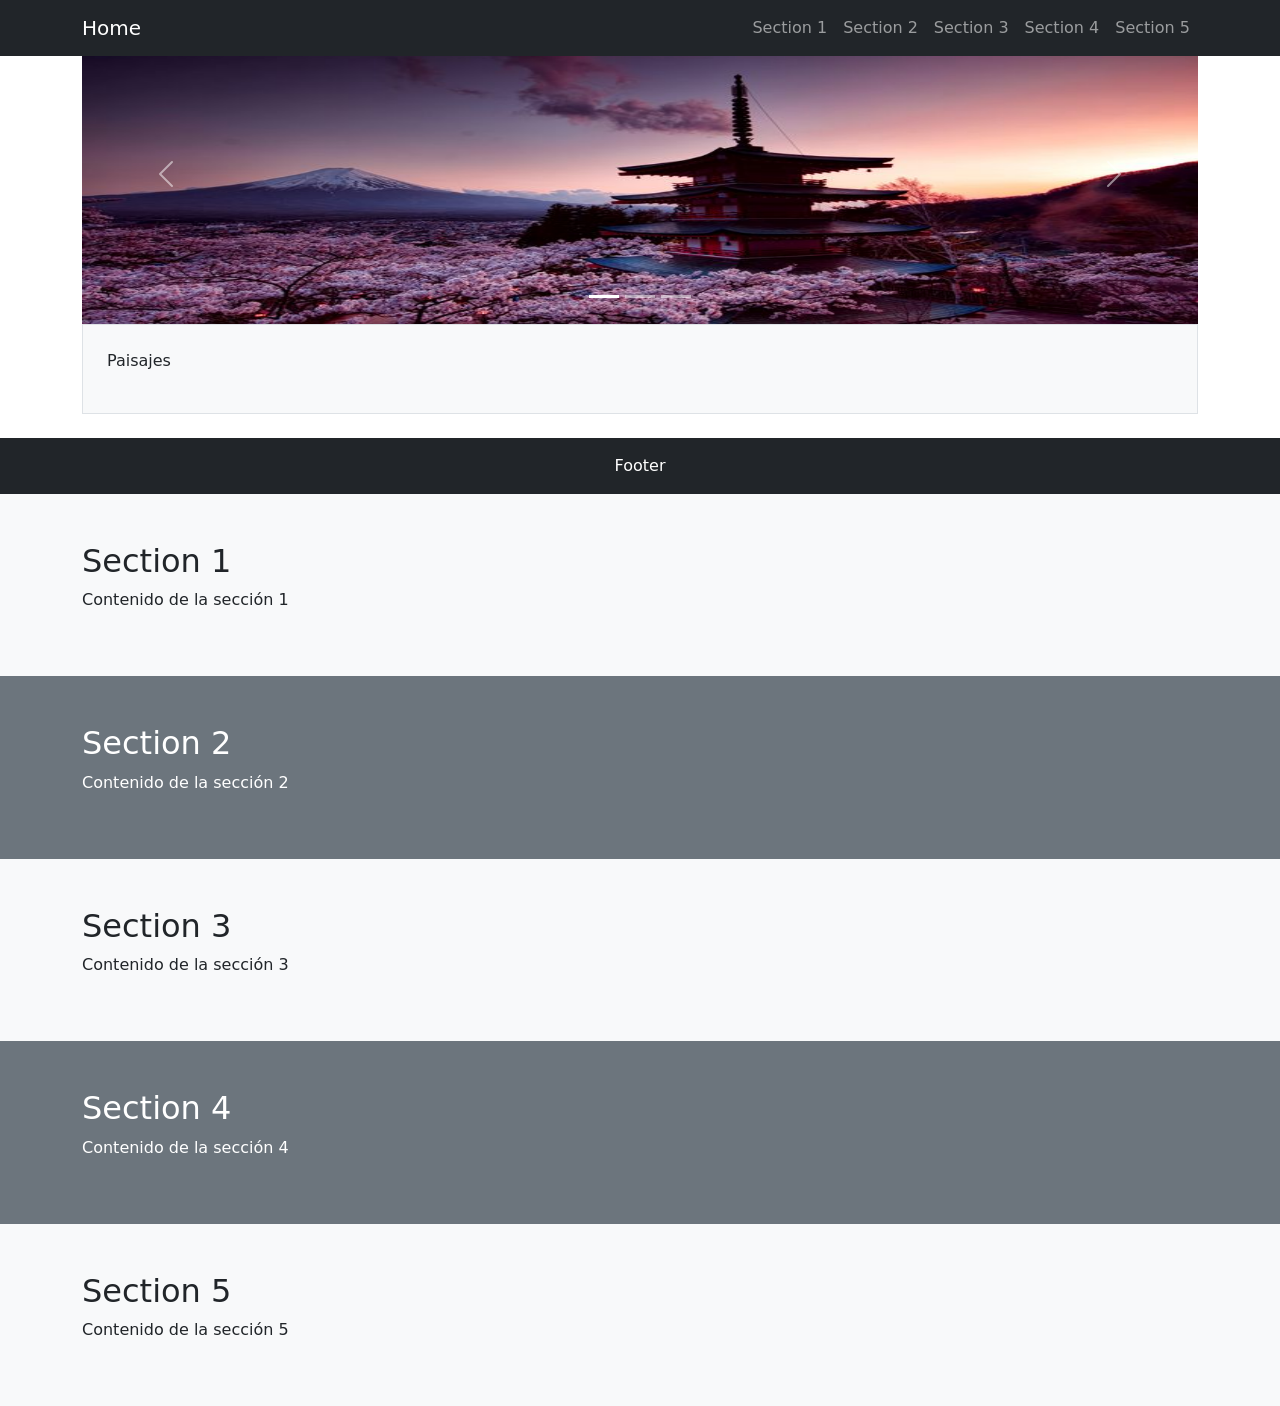
==== login/index.html @ 83bb2943 "Ya se subio" ====
<!DOCTYPE html>
<html lang="es">
<head>
    <meta charset="UTF-8">
    <meta name="viewport" content="width=device-width, initial-scale=1.0">
    <title>UI Webpage</title>

    <!-- Bootstrap -->
    <link href="https://cdn.jsdelivr.net/npm/bootstrap@5.3.0/dist/css/bootstrap.min.css" rel="stylesheet">
</head>

<body>

    <!-- NAVBAR (Home | Section1) -->
    <nav class="navbar navbar-expand-lg navbar-dark bg-dark fixed-top">
        <div class="container">
            <a class="navbar-brand" href="#home">Home</a>

            <button class="navbar-toggler" data-bs-toggle="collapse" data-bs-target="#menu">
                <span class="navbar-toggler-icon"></span>
            </button>

            <div class="collapse navbar-collapse" id="menu">
                <ul class="navbar-nav ms-auto">
                    <li class="nav-item"><a class="nav-link" href="#section1">Section 1</a></li>
                    <li class="nav-item"><a class="nav-link" href="#section2">Section 2</a></li>
                    <li class="nav-item"><a class="nav-link" href="#section3">Section 3</a></li>
                    <li class="nav-item"><a class="nav-link" href="#section4">Section 4</a></li>
                    <li class="nav-item"><a class="nav-link" href="#section5">Section 5</a></li>
                </ul>
            </div>
        </div>
    </nav>

    <!-- CONTENIDO PRINCIPAL -->
    <div class="container mt-4">

        <!-- SLIDER -->
        <div id="carouselExampleIndicators" class="carousel slide">
  <div class="carousel-indicators">
    <button type="button" data-bs-target="#carouselExampleIndicators" data-bs-slide-to="0" class="active" aria-current="true" aria-label="Slide 1"></button>
    <button type="button" data-bs-target="#carouselExampleIndicators" data-bs-slide-to="1" aria-label="Slide 2"></button>
    <button type="button" data-bs-target="#carouselExampleIndicators" data-bs-slide-to="2" aria-label="Slide 3"></button>
  </div>
  <div class="carousel-inner">
    <div class="carousel-item active">
      <img src="/imagen/japon.jpg" class="d-block w-100" alt="japon" height="300" width="400">
    </div>
    <div class="carousel-item">
      <img src="/imagen/corea.jpg" class="d-block w-100" alt="corea" height="300" width="400">
    </div>
    <div class="carousel-item">
      <img src="/imagen/suiza.jpg" class="d-block w-100" alt="suiza" height="300" width="400">
    </div>
  </div>
  <button class="carousel-control-prev" type="button" data-bs-target="#carouselExampleIndicators" data-bs-slide="prev">
    <span class="carousel-control-prev-icon" aria-hidden="true"></span>
    <span class="visually-hidden">Previous</span>
  </button>
  <button class="carousel-control-next" type="button" data-bs-target="#carouselExampleIndicators" data-bs-slide="next">
    <span class="carousel-control-next-icon" aria-hidden="true"></span>
    <span class="visually-hidden">Next</span>
  </button>
</div>

        <!-- PARAGRAPH -->
        <div class="p-4 bg-light border">
            <p>
                Paisajes
            </p>
        </div>

    </div>

    <!-- FOOTER -->
    <footer class="bg-dark text-white text-center p-3 mt-4">
        Footer
    </footer>

    <!-- section   -->
<section id="section1" class="p-5 bg-light">
        <div class="container">
            <h2>Section 1</h2>
            <p>Contenido de la sección 1</p>
        </div>
    </section>

    <section id="section2" class="p-5 bg-secondary text-white">
        <div class="container">
            <h2>Section 2</h2>
            <p>Contenido de la sección 2</p>
        </div>
    </section>

    <section id="section3" class="p-5 bg-light">
        <div class="container">
            <h2>Section 3</h2>
            <p>Contenido de la sección 3</p>
        </div>
    </section>

    <section id="section4" class="p-5 bg-secondary text-white">
        <div class="container">
            <h2>Section 4</h2>
            <p>Contenido de la sección 4</p>
        </div>
    </section>

    <section id="section5" class="p-5 bg-light">
        <div class="container">
            <h2>Section 5</h2>
            <p>Contenido de la sección 5</p>
        </div>
    </section>

    <!-- Bootstrap JS -->
    <script src="https://cdn.jsdelivr.net/npm/bootstrap@5.3.0/dist/js/bootstrap.bundle.min.js"></script>

</body>
</html>
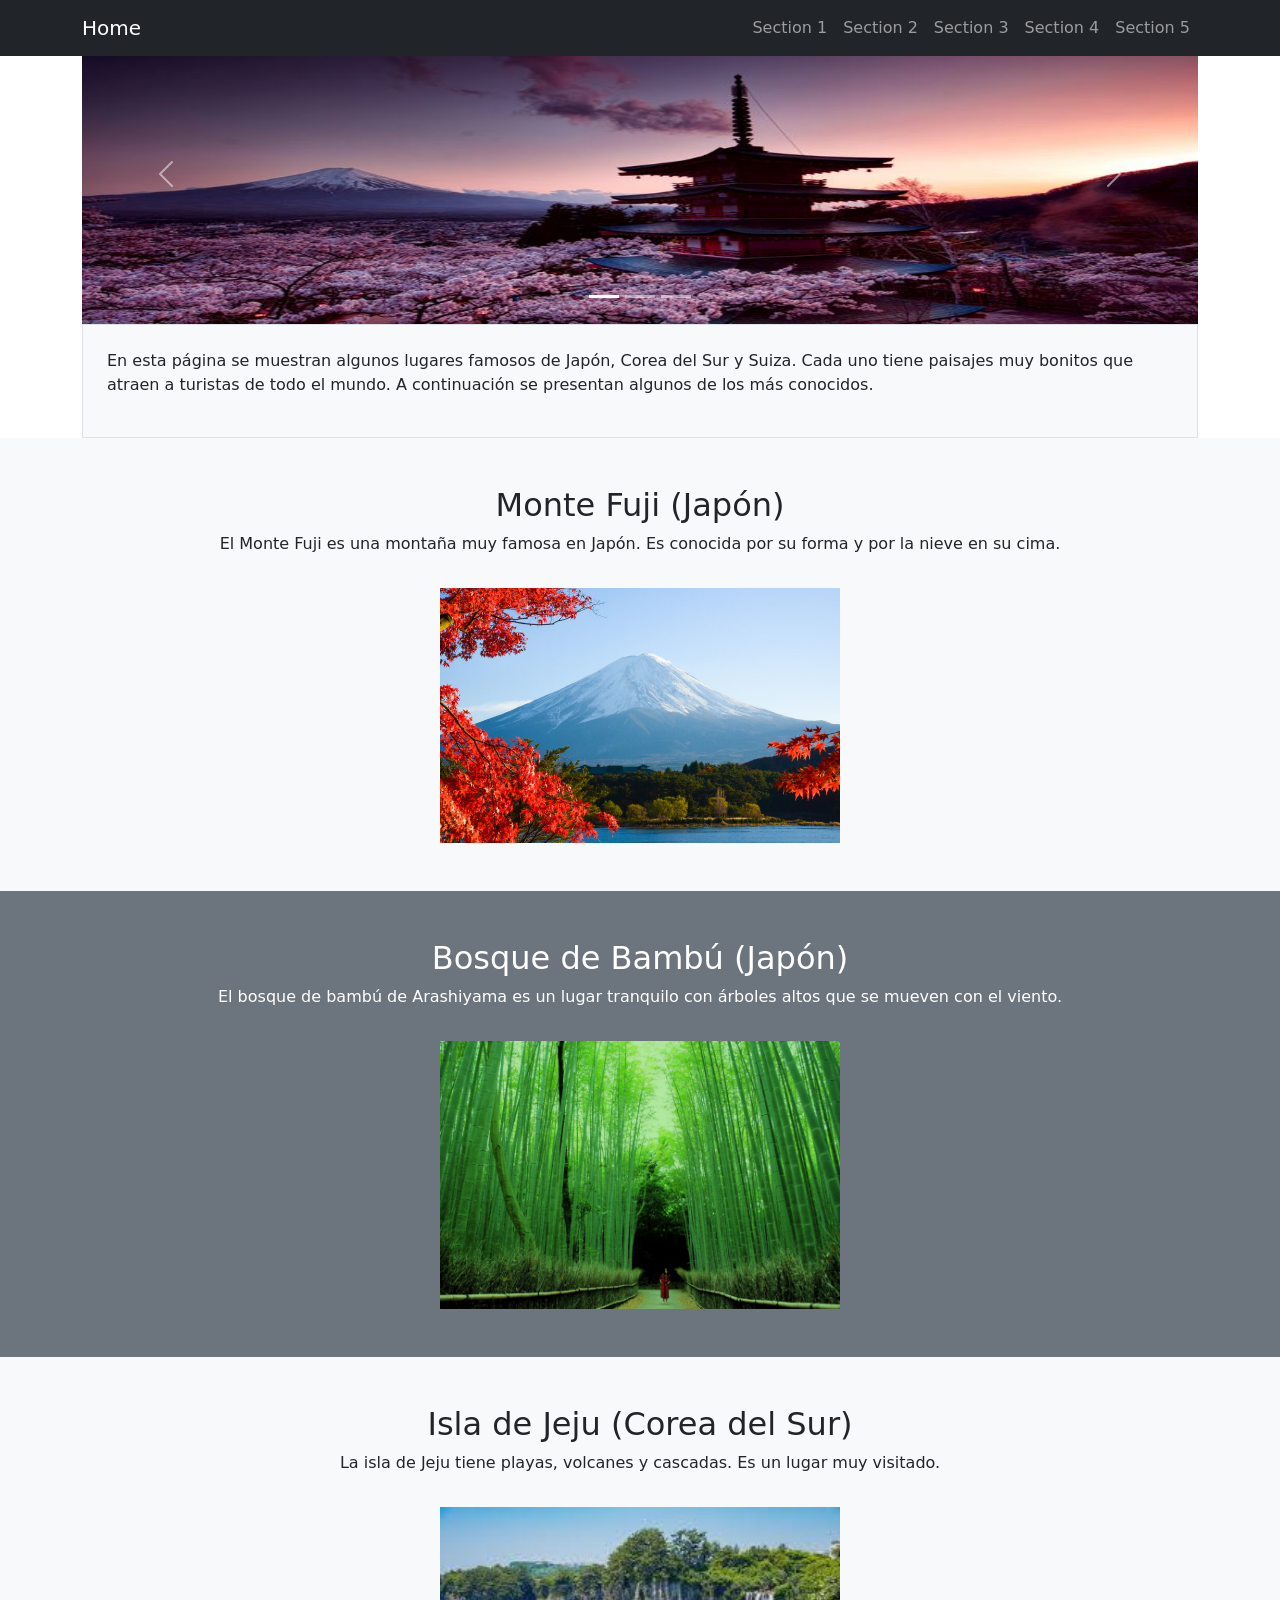
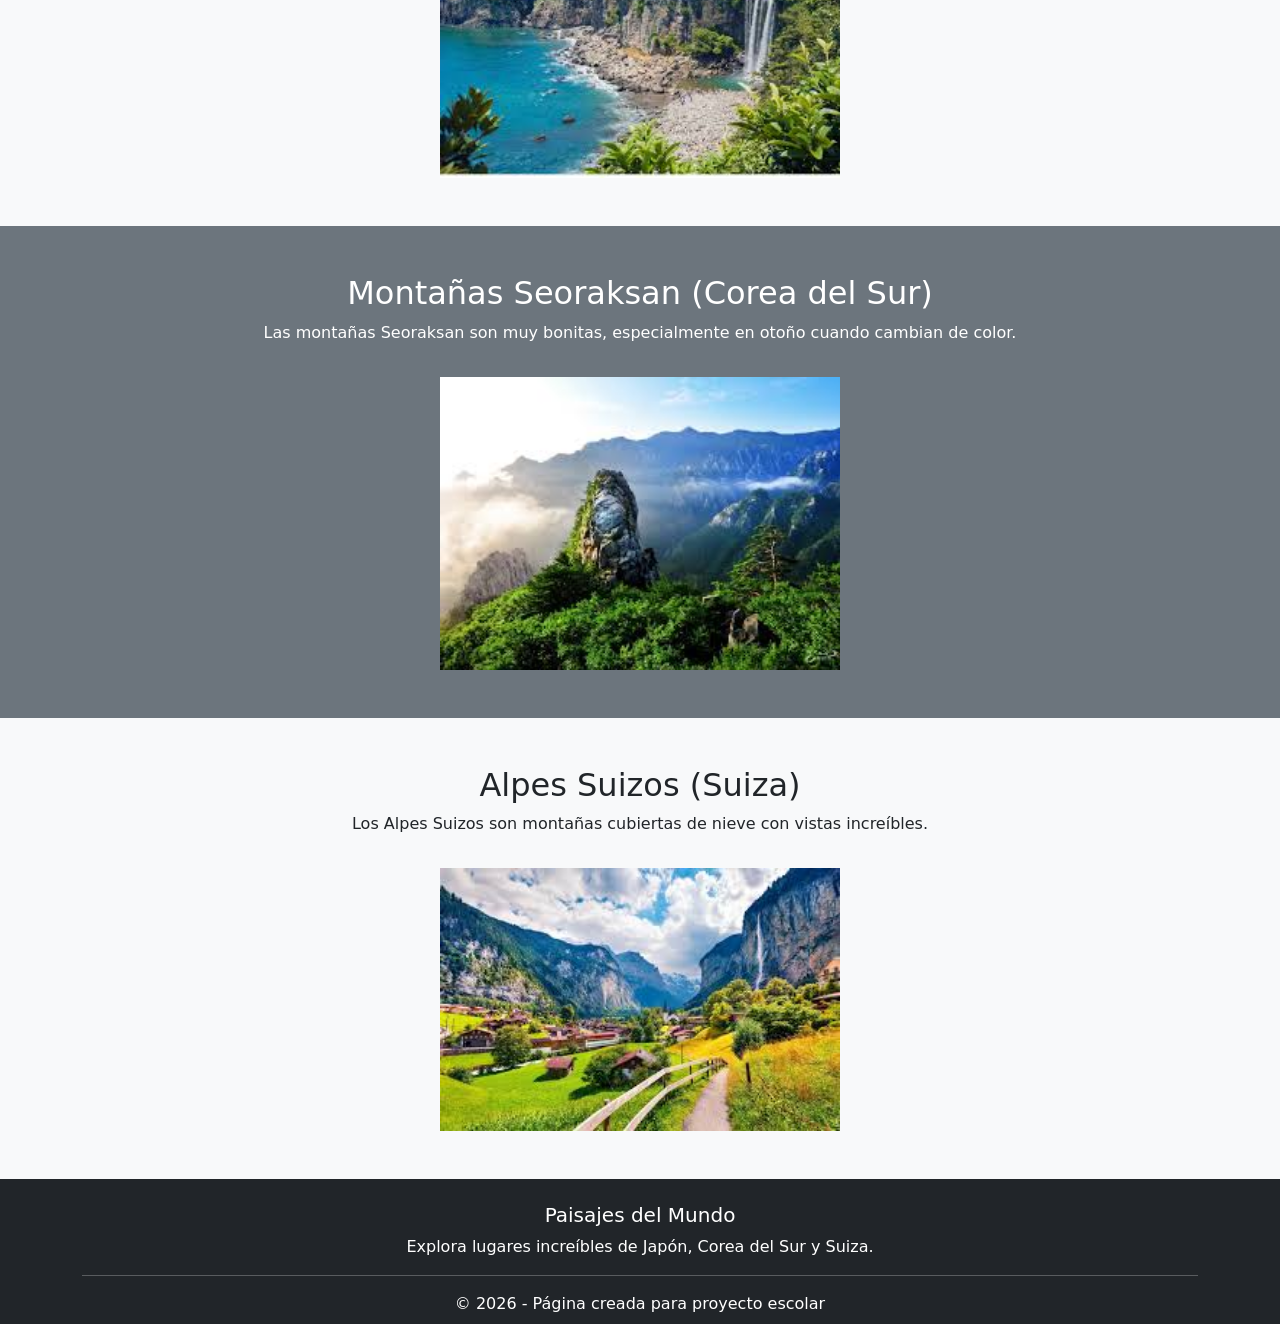
==== commit 537dcc5a: "Descripción de los cambios" ====
--- a/login/index.html
+++ b/login/index.html
@@ -66,52 +66,90 @@
         <!-- PARAGRAPH -->
         <div class="p-4 bg-light border">
             <p>
-                Paisajes
+                En esta página se muestran algunos lugares famosos de Japón, Corea del Sur y Suiza. 
+                Cada uno tiene paisajes muy bonitos que atraen a turistas de todo el mundo. 
+                A continuación se presentan algunos de los más conocidos.
             </p>
         </div>
 
     </div>
 
+    <!-- 🧩 SECTION 1 -->
+<section id="section1" class="p-5 bg-light">
+    <div class="container text-center">
+        <h2>Monte Fuji (Japón)</h2>
+        <p>
+            El Monte Fuji es una montaña muy famosa en Japón. 
+            Es conocida por su forma y por la nieve en su cima.
+        </p>
+        <img src="/imagen/monte-fuji.jpg" class="img-fluid mt-3" height="300" width="400">
+    </div>
+</section>
+
+<!-- 🧩 SECTION 2 -->
+<section id="section2" class="p-5 bg-secondary text-white">
+    <div class="container text-center">
+        <h2>Bosque de Bambú (Japón)</h2>
+        <p>
+            El bosque de bambú de Arashiyama es un lugar tranquilo con árboles altos que se mueven con el viento.
+        </p>
+        <img src="/imagen/bosque-bambu.jpg" class="img-fluid mt-3" height="300" width="400">
+    </div>
+</section>
+
+<!-- 🧩 SECTION 3 -->
+<section id="section3" class="p-5 bg-light">
+    <div class="container text-center">
+        <h2>Isla de Jeju (Corea del Sur)</h2>
+        <p>
+            La isla de Jeju tiene playas, volcanes y cascadas. Es un lugar muy visitado.
+        </p>
+        <img src="/imagen/isalajeju.jpg" class="img-fluid mt-3" height="300" width="400">
+    </div>
+</section>
+
+<!-- 🧩 SECTION 4 -->
+<section id="section4" class="p-5 bg-secondary text-white">
+    <div class="container text-center">
+        <h2>Montañas Seoraksan (Corea del Sur)</h2>
+        <p>
+            Las montañas Seoraksan son muy bonitas, especialmente en otoño cuando cambian de color.
+        </p>
+        <img src="/imagen/Montañas Seoraksan.jpg" class="img-fluid mt-3" height="300" width="400">
+    </div>
+</section>
+
+<!-- 🧩 SECTION 5 -->
+<section id="section5" class="p-5 bg-light">
+    <div class="container text-center">
+        <h2>Alpes Suizos (Suiza)</h2>
+        <p>
+            Los Alpes Suizos son montañas cubiertas de nieve con vistas increíbles.
+        </p>
+        <img src="/imagen/alpes suizos.jpg" class="img-fluid mt-3" height="300" width="400">
+    </div>
+</section>
+
     <!-- FOOTER -->
-    <footer class="bg-dark text-white text-center p-3 mt-4">
-        Footer
-    </footer>
+    <footer class="bg-dark text-white pt-4 pb-2">
+    <div class="container text-center">
 
-    <!-- section   -->
-<section id="section1" class="p-5 bg-light">
-        <div class="container">
-            <h2>Section 1</h2>
-            <p>Contenido de la sección 1</p>
-        </div>
-    </section>
+        <!-- Texto principal -->
+        <h5>Paisajes del Mundo</h5>
+        <p>
+            Explora lugares increíbles de Japón, Corea del Sur y Suiza.
+        </p>
 
-    <section id="section2" class="p-5 bg-secondary text-white">
-        <div class="container">
-            <h2>Section 2</h2>
-            <p>Contenido de la sección 2</p>
-        </div>
-    </section>
+        <!-- Línea -->
+        <hr class="bg-light">
 
-    <section id="section3" class="p-5 bg-light">
-        <div class="container">
-            <h2>Section 3</h2>
-            <p>Contenido de la sección 3</p>
-        </div>
-    </section>
+        <!-- Créditos -->
+        <p class="mb-0">
+            © 2026 - Página creada para proyecto escolar
+        </p>
 
-    <section id="section4" class="p-5 bg-secondary text-white">
-        <div class="container">
-            <h2>Section 4</h2>
-            <p>Contenido de la sección 4</p>
-        </div>
-    </section>
-
-    <section id="section5" class="p-5 bg-light">
-        <div class="container">
-            <h2>Section 5</h2>
-            <p>Contenido de la sección 5</p>
-        </div>
-    </section>
+    </div>
+</footer>
 
     <!-- Bootstrap JS -->
     <script src="https://cdn.jsdelivr.net/npm/bootstrap@5.3.0/dist/js/bootstrap.bundle.min.js"></script>
